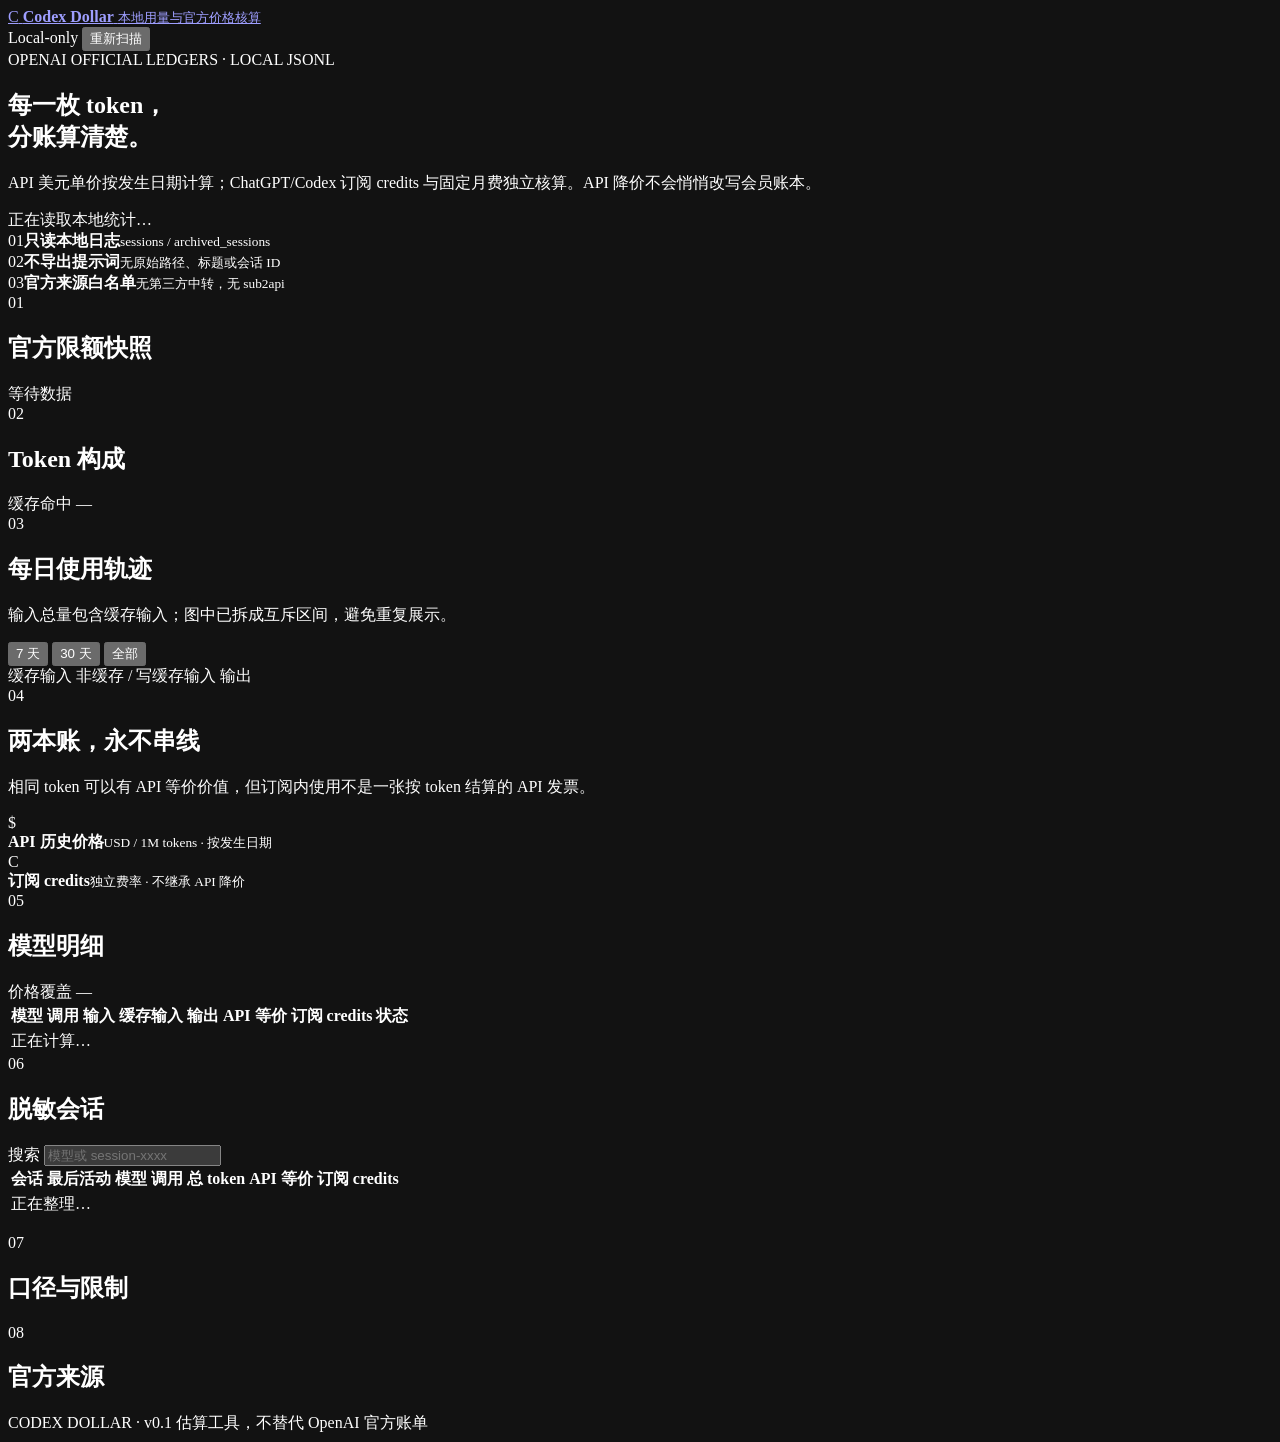
==== src/codex_meter/static/index.html @ a261ee8d "feat: build local-first Codex usage app" ====
<!doctype html>
<html lang="zh-CN">
<head>
  <meta charset="utf-8">
  <meta name="viewport" content="width=device-width, initial-scale=1">
  <meta name="color-scheme" content="dark">
  <meta name="referrer" content="no-referrer">
  <meta http-equiv="Content-Security-Policy" content="default-src 'self' 'unsafe-inline' data:; connect-src 'self'; img-src 'self' data:">
  <title>Codex Dollar</title>
  <link rel="stylesheet" href="/assets/styles.css">
  <!--CODEX_METER_DATA-->
  <script src="/assets/app.js" defer></script>
</head>
<body>
  <div class="ambient ambient-a"></div>
  <div class="ambient ambient-b"></div>
  <header class="topbar">
    <a class="brand" href="#top" aria-label="Codex Token Meter 首页">
      <span class="brand-mark" aria-hidden="true">C</span>
      <span>
        <strong>Codex Dollar</strong>
        <small>本地用量与官方价格核算</small>
      </span>
    </a>
    <div class="top-actions">
      <span class="trust-pill"><i></i> Local-only</span>
      <button id="refreshButton" class="button ghost" type="button">重新扫描</button>
    </div>
  </header>

  <main id="top" class="shell">
    <section class="hero">
      <div class="eyebrow">OPENAI OFFICIAL LEDGERS · LOCAL JSONL</div>
      <h1>每一枚 token，<br><span>分账算清楚。</span></h1>
      <p class="hero-copy">API 美元单价按发生日期计算；ChatGPT/Codex 订阅 credits 与固定月费独立核算。API 降价不会悄悄改写会员账本。</p>
      <div id="periodLabel" class="period-label">正在读取本地统计…</div>
    </section>

    <section class="trust-strip" aria-label="隐私保证">
      <div><span>01</span><strong>只读本地日志</strong><small>sessions / archived_sessions</small></div>
      <div><span>02</span><strong>不导出提示词</strong><small>无原始路径、标题或会话 ID</small></div>
      <div><span>03</span><strong>官方来源白名单</strong><small>无第三方中转，无 sub2api</small></div>
    </section>

    <div id="alert" class="alert hidden" role="status"></div>

    <section id="summaryGrid" class="kpi-grid" aria-label="用量摘要">
      <article class="kpi skeleton"></article>
      <article class="kpi skeleton"></article>
      <article class="kpi skeleton"></article>
      <article class="kpi skeleton"></article>
    </section>

    <section class="split-grid overview-grid">
      <article class="panel limit-panel">
        <div class="panel-head">
          <div>
            <span class="section-index">01</span>
            <h2>官方限额快照</h2>
          </div>
          <span id="planBadge" class="tag">等待数据</span>
        </div>
        <div id="limitContent" class="limit-content loading-block"></div>
      </article>

      <article class="panel composition-panel">
        <div class="panel-head">
          <div>
            <span class="section-index">02</span>
            <h2>Token 构成</h2>
          </div>
          <span id="cacheBadge" class="tag accent">缓存命中 —</span>
        </div>
        <div id="tokenComposition" class="composition loading-block"></div>
      </article>
    </section>

    <section class="panel chart-panel">
      <div class="panel-head chart-head">
        <div>
          <span class="section-index">03</span>
          <h2>每日使用轨迹</h2>
          <p>输入总量包含缓存输入；图中已拆成互斥区间，避免重复展示。</p>
        </div>
        <div class="segmented" role="group" aria-label="图表区间">
          <button type="button" data-range="7">7 天</button>
          <button type="button" data-range="30" class="active">30 天</button>
          <button type="button" data-range="all">全部</button>
        </div>
      </div>
      <div id="dailyChart" class="daily-chart loading-block" aria-label="每日 token 柱状图"></div>
      <div class="legend">
        <span><i class="dot cached"></i>缓存输入</span>
        <span><i class="dot input"></i>非缓存 / 写缓存输入</span>
        <span><i class="dot output"></i>输出</span>
      </div>
    </section>

    <section class="ledger-section">
      <div class="section-title-row">
        <div>
          <span class="section-index">04</span>
          <h2>两本账，永不串线</h2>
        </div>
        <p>相同 token 可以有 API 等价价值，但订阅内使用不是一张按 token 结算的 API 发票。</p>
      </div>
      <div class="ledger-grid">
        <article class="ledger api-ledger">
          <div class="ledger-title">
            <span class="ledger-icon">$</span>
            <div><strong>API 历史价格</strong><small>USD / 1M tokens · 按发生日期</small></div>
          </div>
          <div id="apiLedger" class="ledger-list loading-block"></div>
        </article>
        <article class="ledger subscription-ledger">
          <div class="ledger-title">
            <span class="ledger-icon">C</span>
            <div><strong>订阅 credits</strong><small>独立费率 · 不继承 API 降价</small></div>
          </div>
          <div id="subscriptionLedger" class="ledger-list loading-block"></div>
        </article>
      </div>
    </section>

    <section class="panel table-panel">
      <div class="panel-head">
        <div>
          <span class="section-index">05</span>
          <h2>模型明细</h2>
        </div>
        <span id="coverageBadge" class="tag">价格覆盖 —</span>
      </div>
      <div class="table-wrap">
        <table>
          <thead><tr><th>模型</th><th>调用</th><th>输入</th><th>缓存输入</th><th>输出</th><th>API 等价</th><th>订阅 credits</th><th>状态</th></tr></thead>
          <tbody id="modelRows"><tr><td colspan="8" class="empty">正在计算…</td></tr></tbody>
        </table>
      </div>
    </section>

    <section class="panel table-panel">
      <div class="panel-head sessions-head">
        <div>
          <span class="section-index">06</span>
          <h2>脱敏会话</h2>
        </div>
        <label class="search-box">
          <span>搜索</span>
          <input id="sessionSearch" type="search" placeholder="模型或 session-xxxx" autocomplete="off">
        </label>
      </div>
      <div class="table-wrap">
        <table>
          <thead><tr><th>会话</th><th>最后活动</th><th>模型</th><th>调用</th><th>总 token</th><th>API 等价</th><th>订阅 credits</th></tr></thead>
          <tbody id="sessionRows"><tr><td colspan="7" class="empty">正在整理…</td></tr></tbody>
        </table>
      </div>
      <p id="sessionCount" class="table-note"></p>
    </section>

    <section class="method-grid">
      <article class="panel compact-panel">
        <div class="panel-head"><div><span class="section-index">07</span><h2>口径与限制</h2></div></div>
        <ul id="caveatList" class="notes-list"></ul>
      </article>
      <article class="panel compact-panel">
        <div class="panel-head"><div><span class="section-index">08</span><h2>官方来源</h2></div></div>
        <div id="sourceList" class="source-list"></div>
        <p id="retrievedAt" class="source-date"></p>
      </article>
    </section>
  </main>

  <footer>
    <span>CODEX DOLLAR · v0.1</span>
    <span>估算工具，不替代 OpenAI 官方账单</span>
  </footer>
</body>
</html>
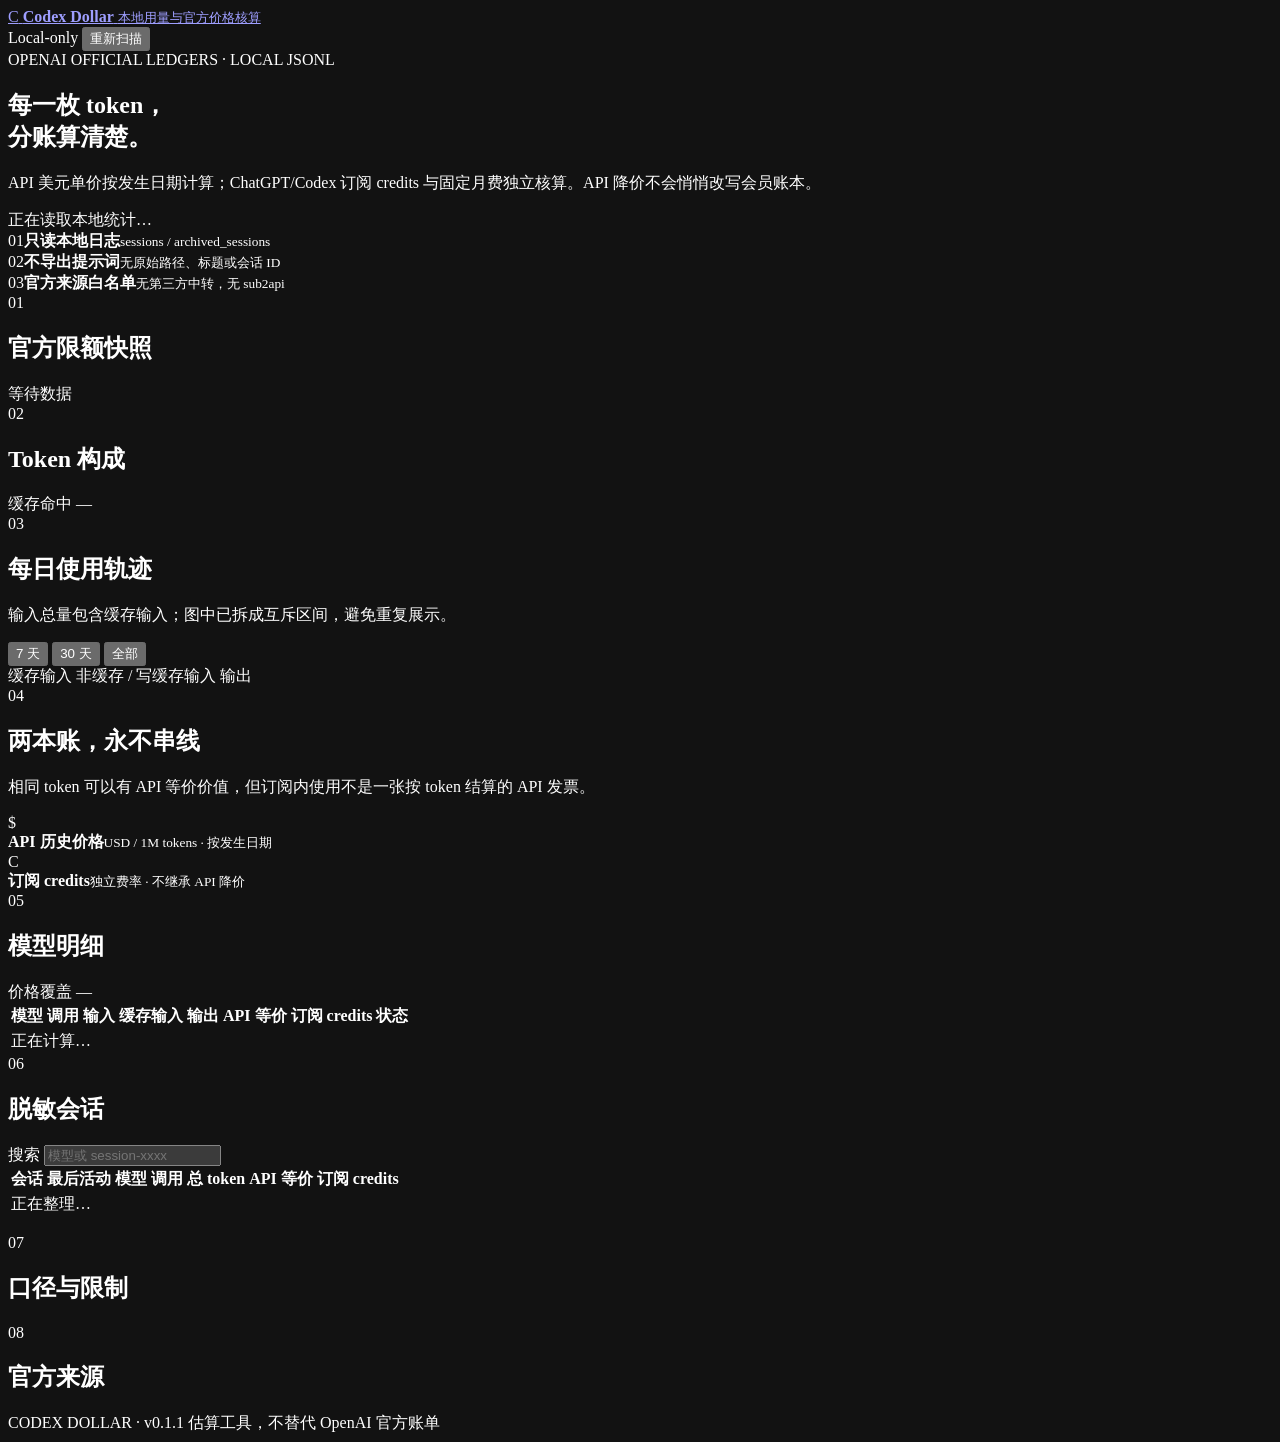
==== commit e0ecaf42: "ci: publish release artifacts reliably" ====
--- a/src/codex_meter/static/index.html
+++ b/src/codex_meter/static/index.html
@@ -172,7 +172,7 @@
   </main>
 
   <footer>
-    <span>CODEX DOLLAR · v0.1</span>
+    <span>CODEX DOLLAR · v0.1.1</span>
     <span>估算工具，不替代 OpenAI 官方账单</span>
   </footer>
 </body>
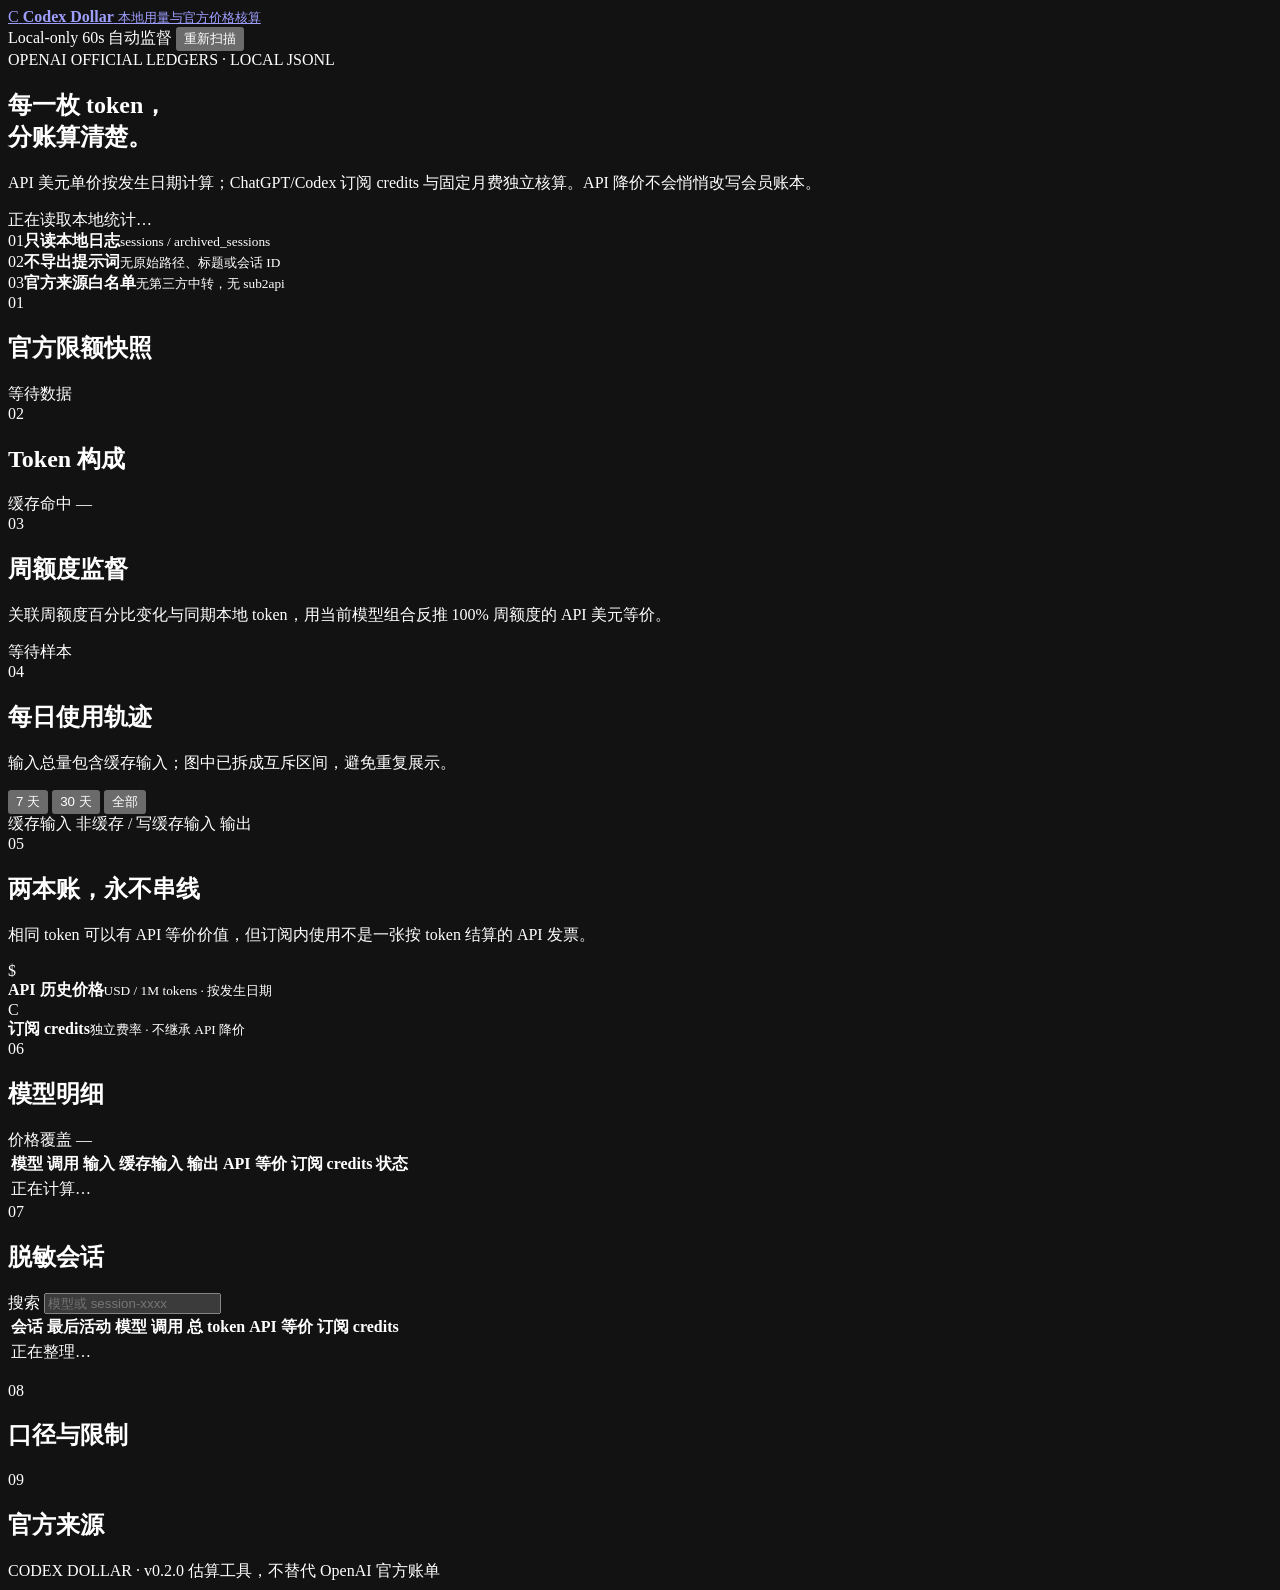
==== commit d2001660: "feat: add weekly quota consumption monitor" ====
--- a/src/codex_meter/static/index.html
+++ b/src/codex_meter/static/index.html
@@ -24,6 +24,7 @@
     </a>
     <div class="top-actions">
       <span class="trust-pill"><i></i> Local-only</span>
+      <span id="monitorStatus" class="trust-pill monitor-status"><i></i> 60s 自动监督</span>
       <button id="refreshButton" class="button ghost" type="button">重新扫描</button>
     </div>
   </header>
@@ -75,10 +76,22 @@
       </article>
     </section>
 
+    <section class="panel monitor-panel">
+      <div class="panel-head monitor-head">
+        <div>
+          <span class="section-index">03</span>
+          <h2>周额度监督</h2>
+          <p>关联周额度百分比变化与同期本地 token，用当前模型组合反推 100% 周额度的 API 美元等价。</p>
+        </div>
+        <span id="weeklyMonitorBadge" class="tag">等待样本</span>
+      </div>
+      <div id="weeklyMonitorContent" class="weekly-monitor loading-block"></div>
+    </section>
+
     <section class="panel chart-panel">
       <div class="panel-head chart-head">
         <div>
-          <span class="section-index">03</span>
+          <span class="section-index">04</span>
           <h2>每日使用轨迹</h2>
           <p>输入总量包含缓存输入；图中已拆成互斥区间，避免重复展示。</p>
         </div>
@@ -99,7 +112,7 @@
     <section class="ledger-section">
       <div class="section-title-row">
         <div>
-          <span class="section-index">04</span>
+          <span class="section-index">05</span>
           <h2>两本账，永不串线</h2>
         </div>
         <p>相同 token 可以有 API 等价价值，但订阅内使用不是一张按 token 结算的 API 发票。</p>
@@ -125,7 +138,7 @@
     <section class="panel table-panel">
       <div class="panel-head">
         <div>
-          <span class="section-index">05</span>
+          <span class="section-index">06</span>
           <h2>模型明细</h2>
         </div>
         <span id="coverageBadge" class="tag">价格覆盖 —</span>
@@ -141,7 +154,7 @@
     <section class="panel table-panel">
       <div class="panel-head sessions-head">
         <div>
-          <span class="section-index">06</span>
+          <span class="section-index">07</span>
           <h2>脱敏会话</h2>
         </div>
         <label class="search-box">
@@ -160,11 +173,11 @@
 
     <section class="method-grid">
       <article class="panel compact-panel">
-        <div class="panel-head"><div><span class="section-index">07</span><h2>口径与限制</h2></div></div>
+        <div class="panel-head"><div><span class="section-index">08</span><h2>口径与限制</h2></div></div>
         <ul id="caveatList" class="notes-list"></ul>
       </article>
       <article class="panel compact-panel">
-        <div class="panel-head"><div><span class="section-index">08</span><h2>官方来源</h2></div></div>
+        <div class="panel-head"><div><span class="section-index">09</span><h2>官方来源</h2></div></div>
         <div id="sourceList" class="source-list"></div>
         <p id="retrievedAt" class="source-date"></p>
       </article>
@@ -172,7 +185,7 @@
   </main>
 
   <footer>
-    <span>CODEX DOLLAR · v0.1.1</span>
+    <span>CODEX DOLLAR · v0.2.0</span>
     <span>估算工具，不替代 OpenAI 官方账单</span>
   </footer>
 </body>
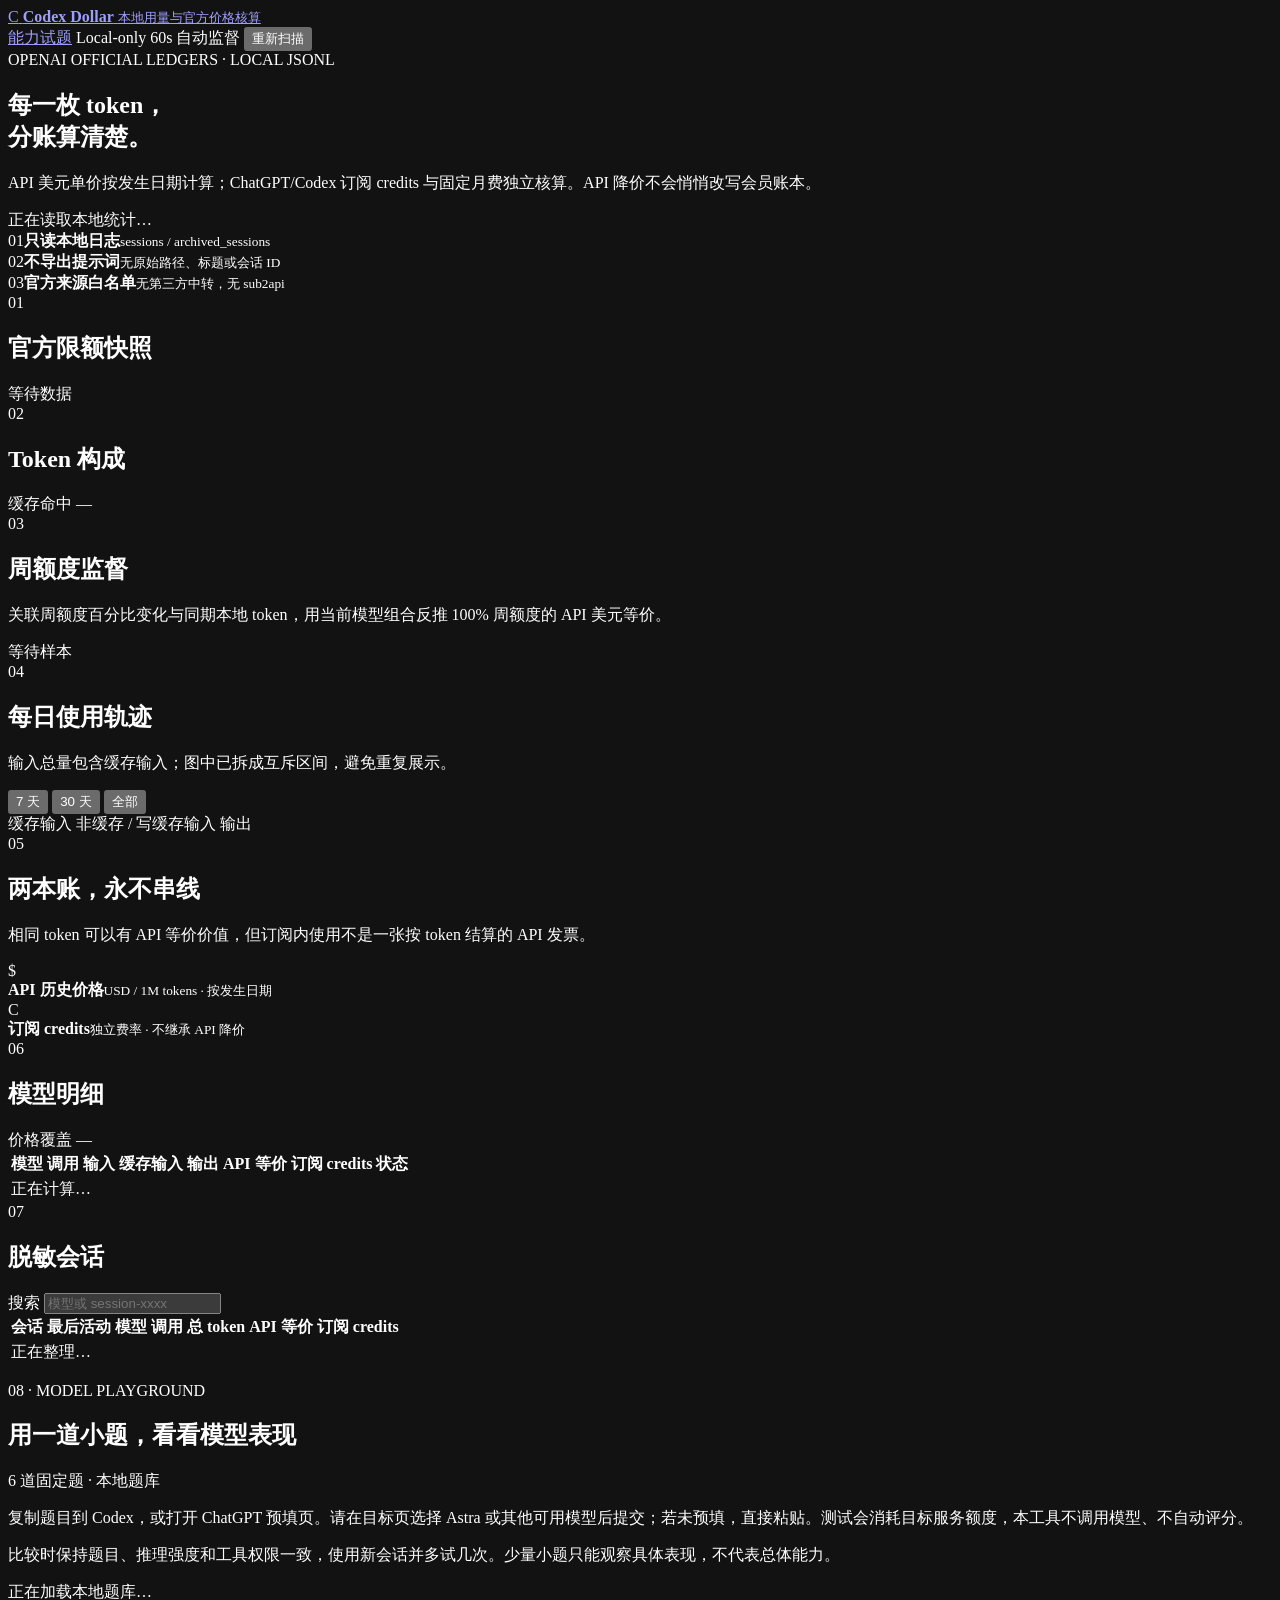
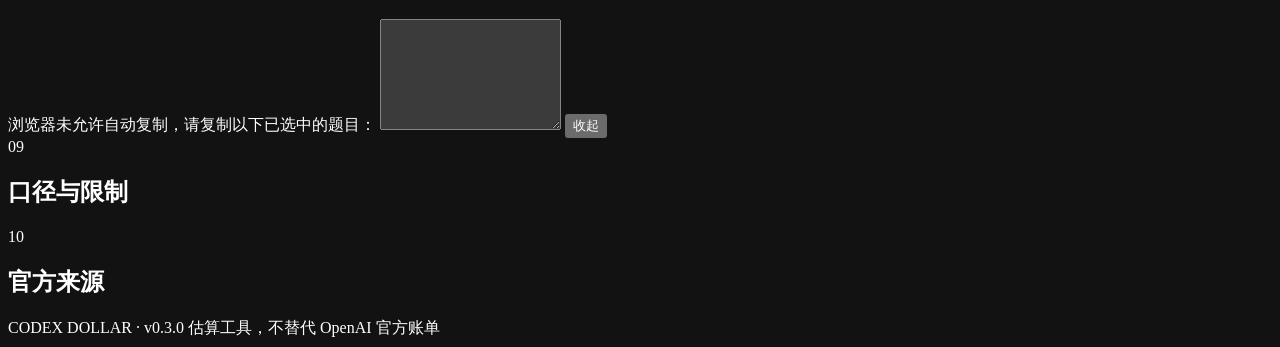
==== commit 0ccd4079: "feat: support Astra pricing and add one-click model challenge cards Add independent Astra API and su" ====
--- a/src/codex_meter/static/index.html
+++ b/src/codex_meter/static/index.html
@@ -9,6 +9,7 @@
   <title>Codex Dollar</title>
   <link rel="stylesheet" href="/assets/styles.css">
   <!--CODEX_METER_DATA-->
+  <script src="/assets/benchmarks.js" defer></script>
   <script src="/assets/app.js" defer></script>
 </head>
 <body>
@@ -23,6 +24,7 @@
       </span>
     </a>
     <div class="top-actions">
+      <a class="button ghost benchmark-shortcut" href="#benchmarks">能力试题</a>
       <span class="trust-pill"><i></i> Local-only</span>
       <span id="monitorStatus" class="trust-pill monitor-status"><i></i> 60s 自动监督</span>
       <button id="refreshButton" class="button ghost" type="button">重新扫描</button>
@@ -171,13 +173,33 @@
       <p id="sessionCount" class="table-note"></p>
     </section>
 
+    <section id="benchmarks" class="benchmark-section" aria-labelledby="benchmarkTitle">
+      <div class="section-title-row">
+        <div>
+          <span class="section-index">08 · MODEL PLAYGROUND</span>
+          <h2 id="benchmarkTitle">用一道小题，看看模型表现</h2>
+        </div>
+        <span class="tag accent">6 道固定题 · 本地题库</span>
+      </div>
+      <p class="benchmark-intro">复制题目到 Codex，或打开 ChatGPT 预填页。请在目标页选择 Astra 或其他可用模型后提交；若未预填，直接粘贴。测试会消耗目标服务额度，本工具不调用模型、不自动评分。</p>
+      <p class="benchmark-guidance">比较时保持题目、推理强度和工具权限一致，使用新会话并多试几次。少量小题只能观察具体表现，不代表总体能力。</p>
+      <div id="benchmarkGrid" class="benchmark-grid"><p class="empty">正在加载本地题库…</p></div>
+      <p id="benchmarkStatus" class="benchmark-status" role="status" aria-live="polite" aria-atomic="true"></p>
+      <div id="benchmarkManualCopy" class="benchmark-manual-copy hidden">
+        <label for="benchmarkCopyText">浏览器未允许自动复制，请复制以下已选中的题目：</label>
+        <textarea id="benchmarkCopyText" rows="7" readonly spellcheck="false"></textarea>
+        <button id="benchmarkCloseCopy" class="button ghost" type="button">收起</button>
+      </div>
+      <noscript><p class="benchmark-guidance">启用 JavaScript 后可查看并复制题目。</p></noscript>
+    </section>
+
     <section class="method-grid">
       <article class="panel compact-panel">
-        <div class="panel-head"><div><span class="section-index">08</span><h2>口径与限制</h2></div></div>
+        <div class="panel-head"><div><span class="section-index">09</span><h2>口径与限制</h2></div></div>
         <ul id="caveatList" class="notes-list"></ul>
       </article>
       <article class="panel compact-panel">
-        <div class="panel-head"><div><span class="section-index">09</span><h2>官方来源</h2></div></div>
+        <div class="panel-head"><div><span class="section-index">10</span><h2>官方来源</h2></div></div>
         <div id="sourceList" class="source-list"></div>
         <p id="retrievedAt" class="source-date"></p>
       </article>
@@ -185,7 +207,7 @@
   </main>
 
   <footer>
-    <span>CODEX DOLLAR · v0.2.0</span>
+    <span>CODEX DOLLAR · v0.3.0</span>
     <span>估算工具，不替代 OpenAI 官方账单</span>
   </footer>
 </body>
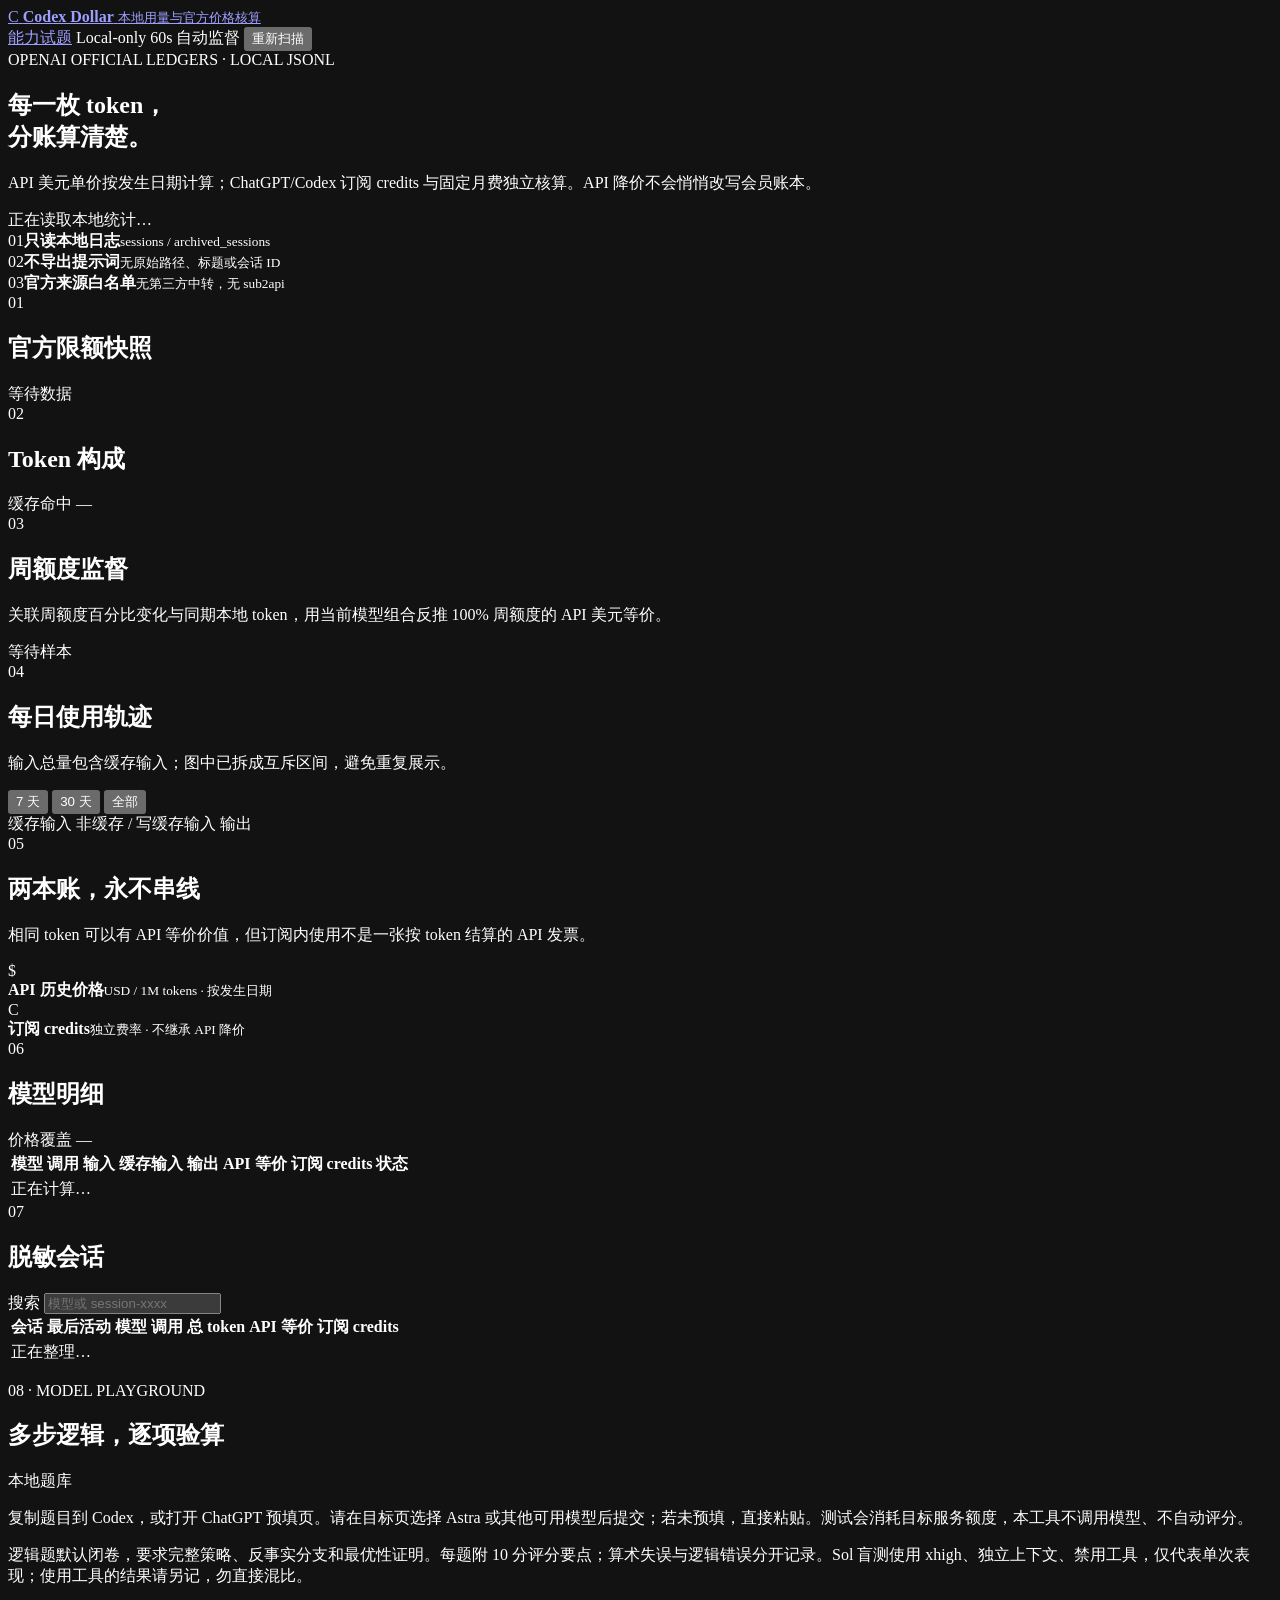
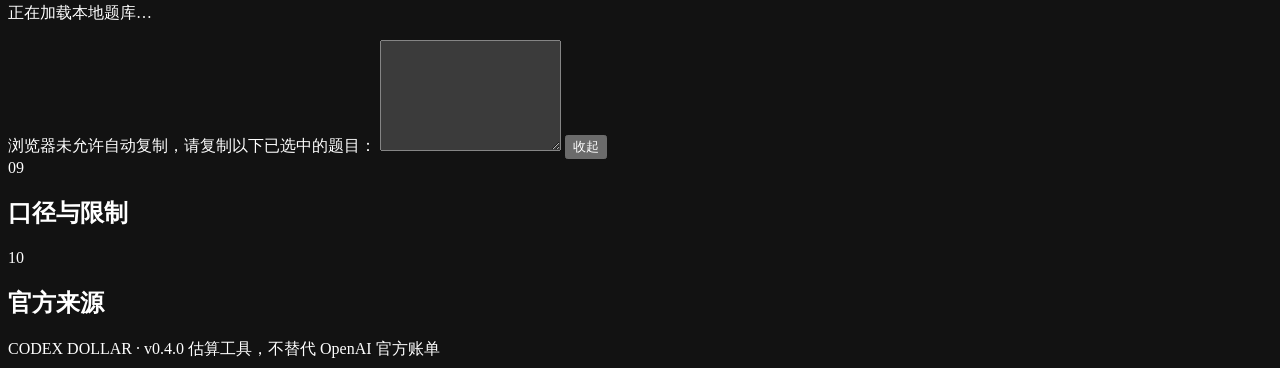
==== commit 99b74221: "feat: replace basic quizzes with verified multi-step reasoning challenges Add six logic challenges, " ====
--- a/src/codex_meter/static/index.html
+++ b/src/codex_meter/static/index.html
@@ -177,12 +177,12 @@
       <div class="section-title-row">
         <div>
           <span class="section-index">08 · MODEL PLAYGROUND</span>
-          <h2 id="benchmarkTitle">用一道小题，看看模型表现</h2>
-        </div>
-        <span class="tag accent">6 道固定题 · 本地题库</span>
+          <h2 id="benchmarkTitle">多步逻辑，逐项验算</h2>
+        </div>
+        <span id="benchmarkCount" class="tag accent">本地题库</span>
       </div>
       <p class="benchmark-intro">复制题目到 Codex，或打开 ChatGPT 预填页。请在目标页选择 Astra 或其他可用模型后提交；若未预填，直接粘贴。测试会消耗目标服务额度，本工具不调用模型、不自动评分。</p>
-      <p class="benchmark-guidance">比较时保持题目、推理强度和工具权限一致，使用新会话并多试几次。少量小题只能观察具体表现，不代表总体能力。</p>
+      <p class="benchmark-guidance">逻辑题默认闭卷，要求完整策略、反事实分支和最优性证明。每题附 10 分评分要点；算术失误与逻辑错误分开记录。Sol 盲测使用 xhigh、独立上下文、禁用工具，仅代表单次表现；使用工具的结果请另记，勿直接混比。</p>
       <div id="benchmarkGrid" class="benchmark-grid"><p class="empty">正在加载本地题库…</p></div>
       <p id="benchmarkStatus" class="benchmark-status" role="status" aria-live="polite" aria-atomic="true"></p>
       <div id="benchmarkManualCopy" class="benchmark-manual-copy hidden">
@@ -207,7 +207,7 @@
   </main>
 
   <footer>
-    <span>CODEX DOLLAR · v0.3.0</span>
+    <span>CODEX DOLLAR · v0.4.0</span>
     <span>估算工具，不替代 OpenAI 官方账单</span>
   </footer>
 </body>
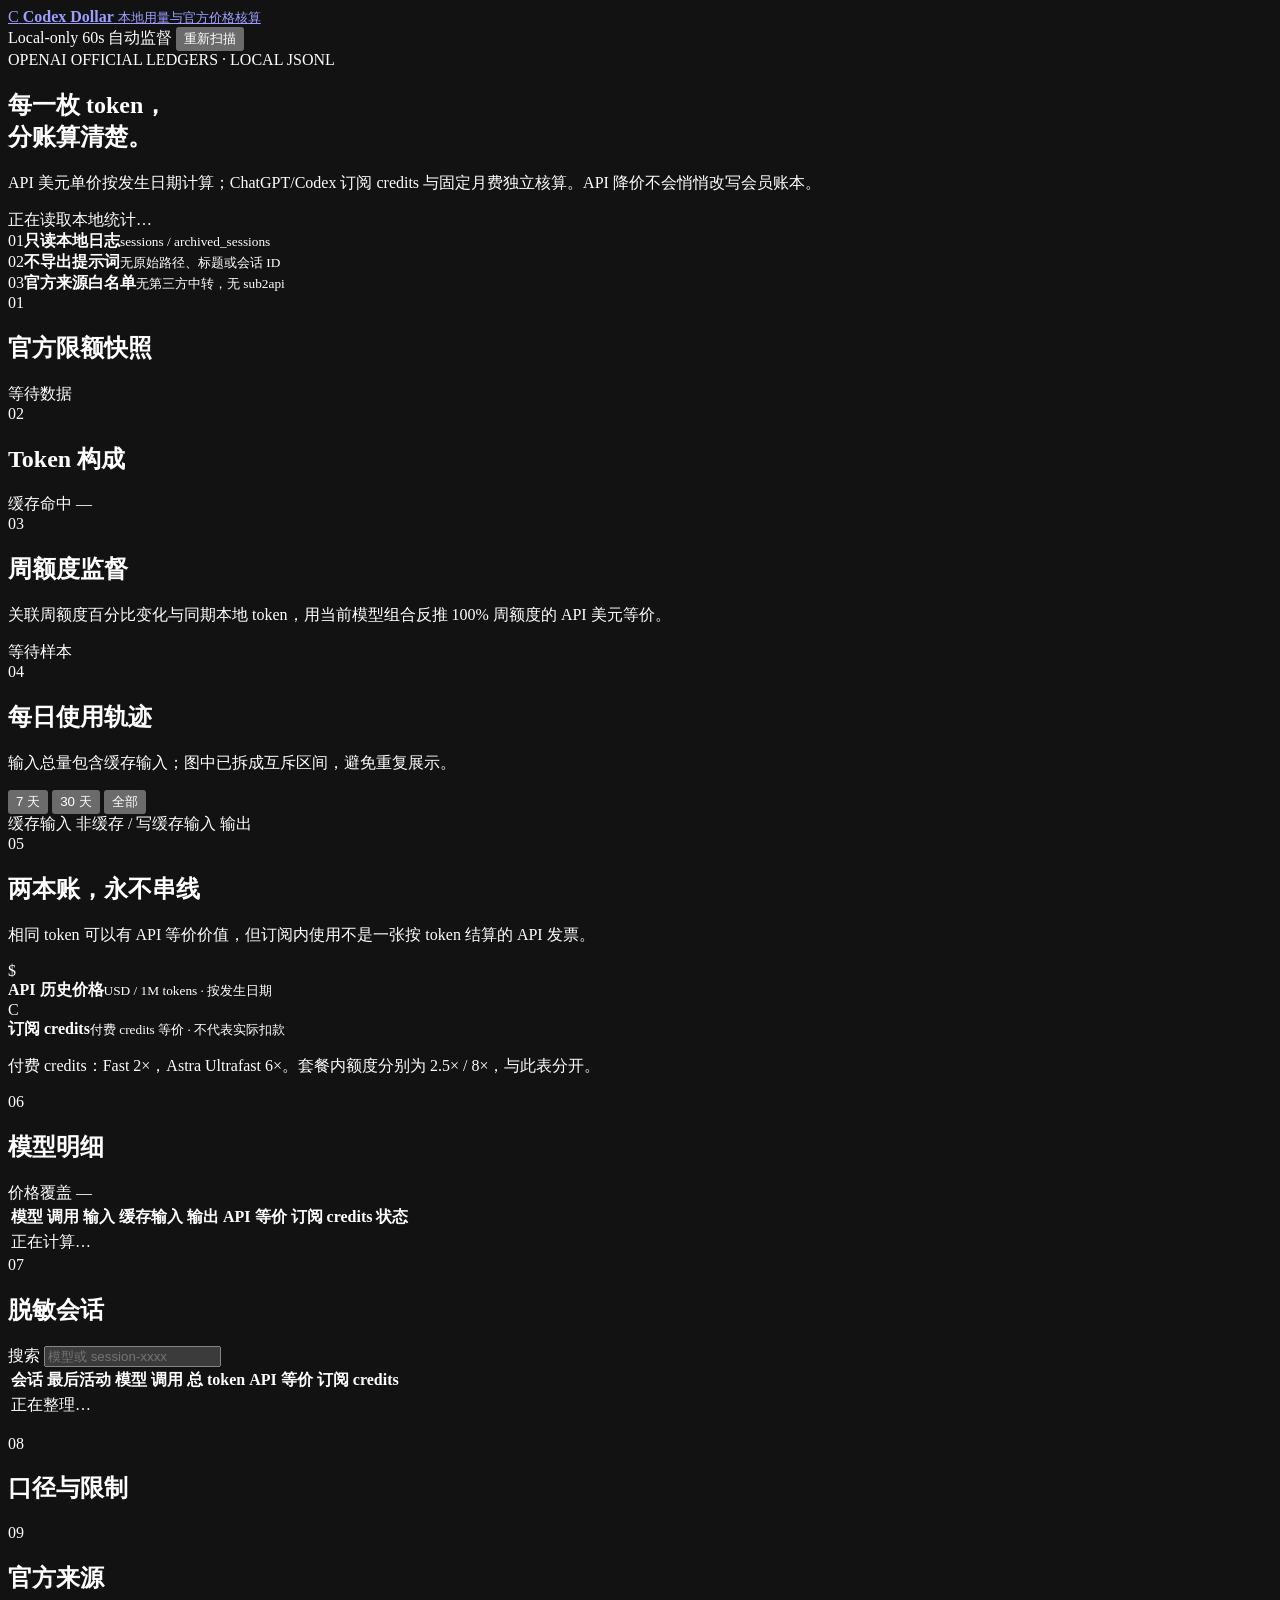
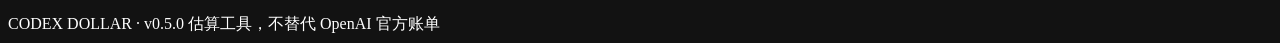
==== commit a9b33886: "feat: refresh Codex pricing and remove model challenges Add GPT-6.1 Sol, GPT-6 Sol/Luna and Astra Ul" ====
--- a/src/codex_meter/static/index.html
+++ b/src/codex_meter/static/index.html
@@ -9,7 +9,6 @@
   <title>Codex Dollar</title>
   <link rel="stylesheet" href="/assets/styles.css">
   <!--CODEX_METER_DATA-->
-  <script src="/assets/benchmarks.js" defer></script>
   <script src="/assets/app.js" defer></script>
 </head>
 <body>
@@ -24,7 +23,6 @@
       </span>
     </a>
     <div class="top-actions">
-      <a class="button ghost benchmark-shortcut" href="#benchmarks">能力试题</a>
       <span class="trust-pill"><i></i> Local-only</span>
       <span id="monitorStatus" class="trust-pill monitor-status"><i></i> 60s 自动监督</span>
       <button id="refreshButton" class="button ghost" type="button">重新扫描</button>
@@ -130,9 +128,10 @@
         <article class="ledger subscription-ledger">
           <div class="ledger-title">
             <span class="ledger-icon">C</span>
-            <div><strong>订阅 credits</strong><small>独立费率 · 不继承 API 降价</small></div>
+            <div><strong>订阅 credits</strong><small>付费 credits 等价 · 不代表实际扣款</small></div>
           </div>
           <div id="subscriptionLedger" class="ledger-list loading-block"></div>
+          <p class="table-note">付费 credits：Fast 2×，Astra Ultrafast 6×。套餐内额度分别为 2.5× / 8×，与此表分开。</p>
         </article>
       </div>
     </section>
@@ -173,33 +172,13 @@
       <p id="sessionCount" class="table-note"></p>
     </section>
 
-    <section id="benchmarks" class="benchmark-section" aria-labelledby="benchmarkTitle">
-      <div class="section-title-row">
-        <div>
-          <span class="section-index">08 · MODEL PLAYGROUND</span>
-          <h2 id="benchmarkTitle">多步逻辑，逐项验算</h2>
-        </div>
-        <span id="benchmarkCount" class="tag accent">本地题库</span>
-      </div>
-      <p class="benchmark-intro">复制题目到 Codex，或打开 ChatGPT 预填页。请在目标页选择 Astra 或其他可用模型后提交；若未预填，直接粘贴。测试会消耗目标服务额度，本工具不调用模型、不自动评分。</p>
-      <p class="benchmark-guidance">逻辑题默认闭卷，要求完整策略、反事实分支和最优性证明。每题附 10 分评分要点；算术失误与逻辑错误分开记录。Sol 盲测使用 xhigh、独立上下文、禁用工具，仅代表单次表现；使用工具的结果请另记，勿直接混比。</p>
-      <div id="benchmarkGrid" class="benchmark-grid"><p class="empty">正在加载本地题库…</p></div>
-      <p id="benchmarkStatus" class="benchmark-status" role="status" aria-live="polite" aria-atomic="true"></p>
-      <div id="benchmarkManualCopy" class="benchmark-manual-copy hidden">
-        <label for="benchmarkCopyText">浏览器未允许自动复制，请复制以下已选中的题目：</label>
-        <textarea id="benchmarkCopyText" rows="7" readonly spellcheck="false"></textarea>
-        <button id="benchmarkCloseCopy" class="button ghost" type="button">收起</button>
-      </div>
-      <noscript><p class="benchmark-guidance">启用 JavaScript 后可查看并复制题目。</p></noscript>
-    </section>
-
     <section class="method-grid">
       <article class="panel compact-panel">
-        <div class="panel-head"><div><span class="section-index">09</span><h2>口径与限制</h2></div></div>
+        <div class="panel-head"><div><span class="section-index">08</span><h2>口径与限制</h2></div></div>
         <ul id="caveatList" class="notes-list"></ul>
       </article>
       <article class="panel compact-panel">
-        <div class="panel-head"><div><span class="section-index">10</span><h2>官方来源</h2></div></div>
+        <div class="panel-head"><div><span class="section-index">09</span><h2>官方来源</h2></div></div>
         <div id="sourceList" class="source-list"></div>
         <p id="retrievedAt" class="source-date"></p>
       </article>
@@ -207,7 +186,7 @@
   </main>
 
   <footer>
-    <span>CODEX DOLLAR · v0.4.0</span>
+    <span>CODEX DOLLAR · v0.5.0</span>
     <span>估算工具，不替代 OpenAI 官方账单</span>
   </footer>
 </body>
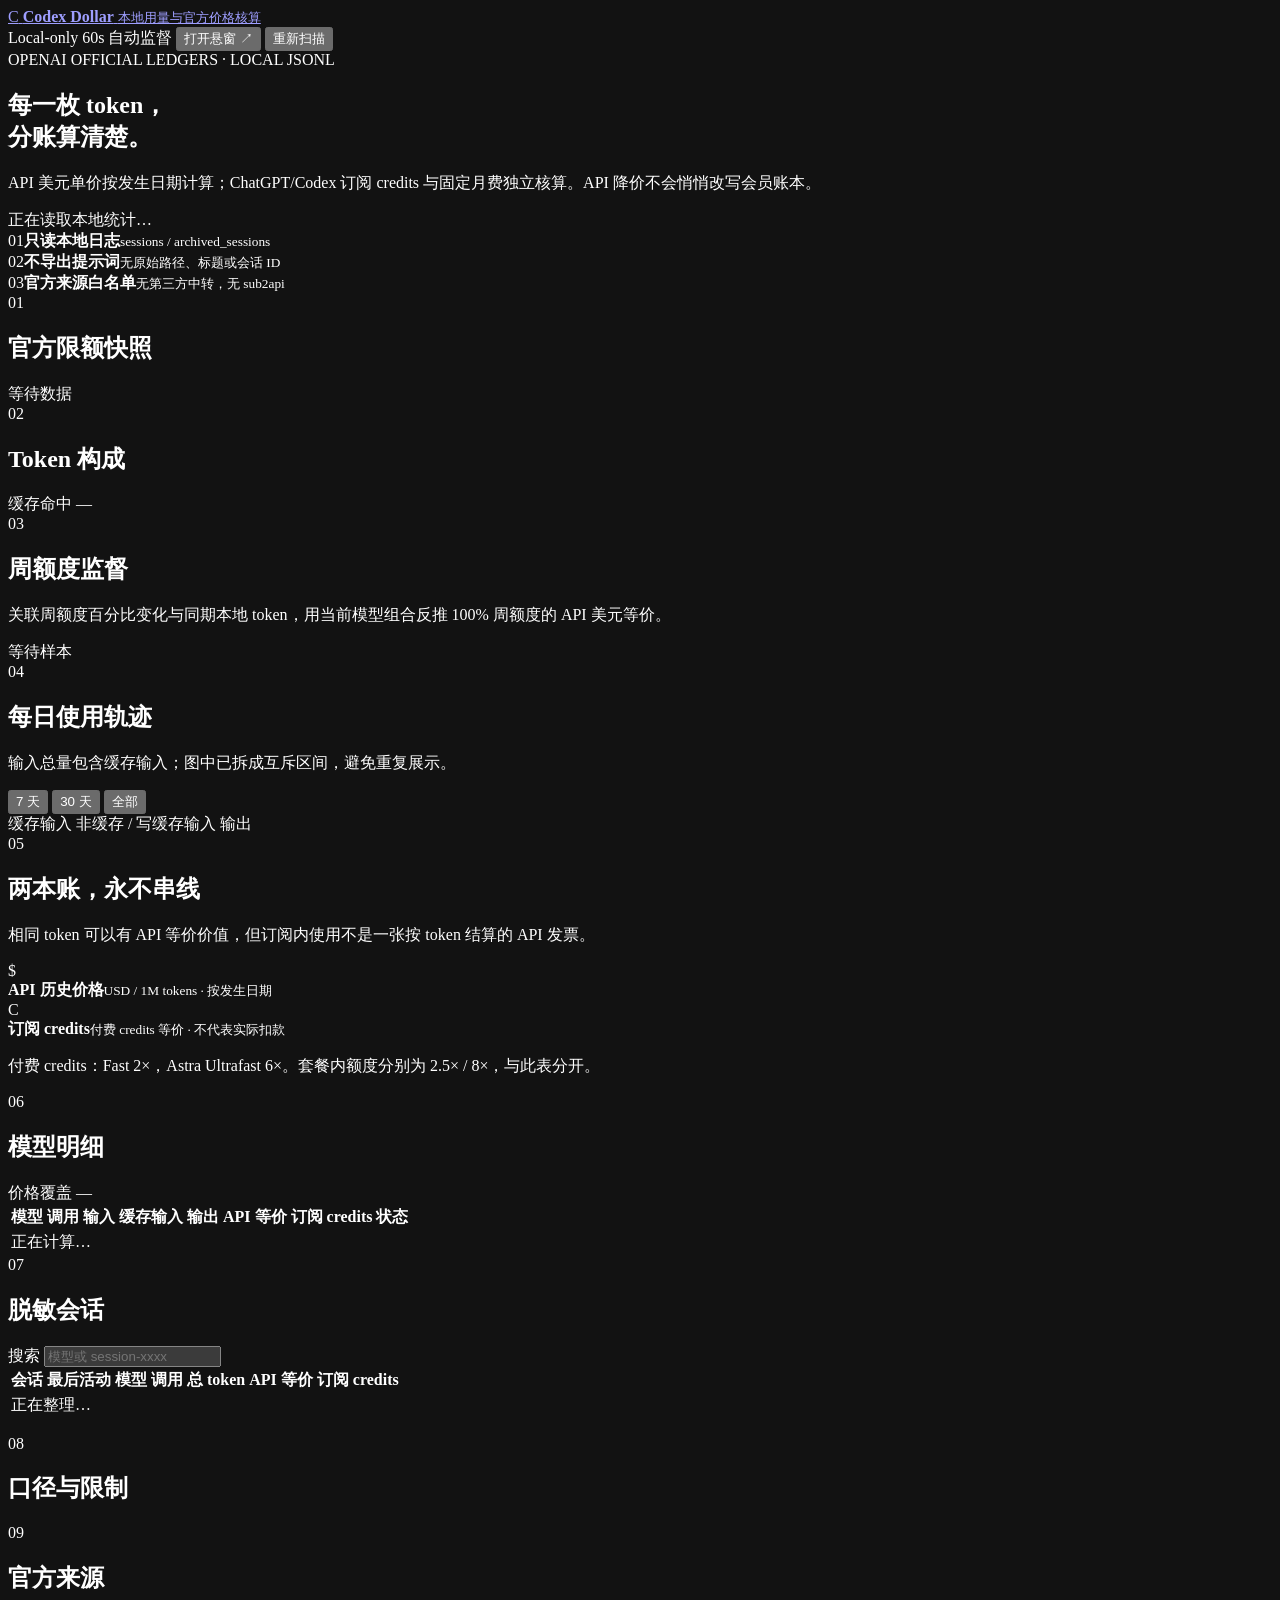
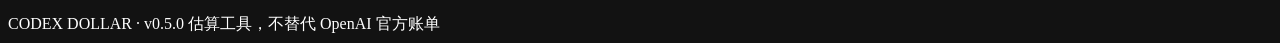
==== commit 14decc2a: "feat: add floating usage meter and refresh October pricing" ====
--- a/src/codex_meter/static/index.html
+++ b/src/codex_meter/static/index.html
@@ -25,6 +25,7 @@
     <div class="top-actions">
       <span class="trust-pill"><i></i> Local-only</span>
       <span id="monitorStatus" class="trust-pill monitor-status"><i></i> 60s 自动监督</span>
+      <button id="widgetButton" class="button ghost" type="button">打开悬窗 ↗</button>
       <button id="refreshButton" class="button ghost" type="button">重新扫描</button>
     </div>
   </header>
